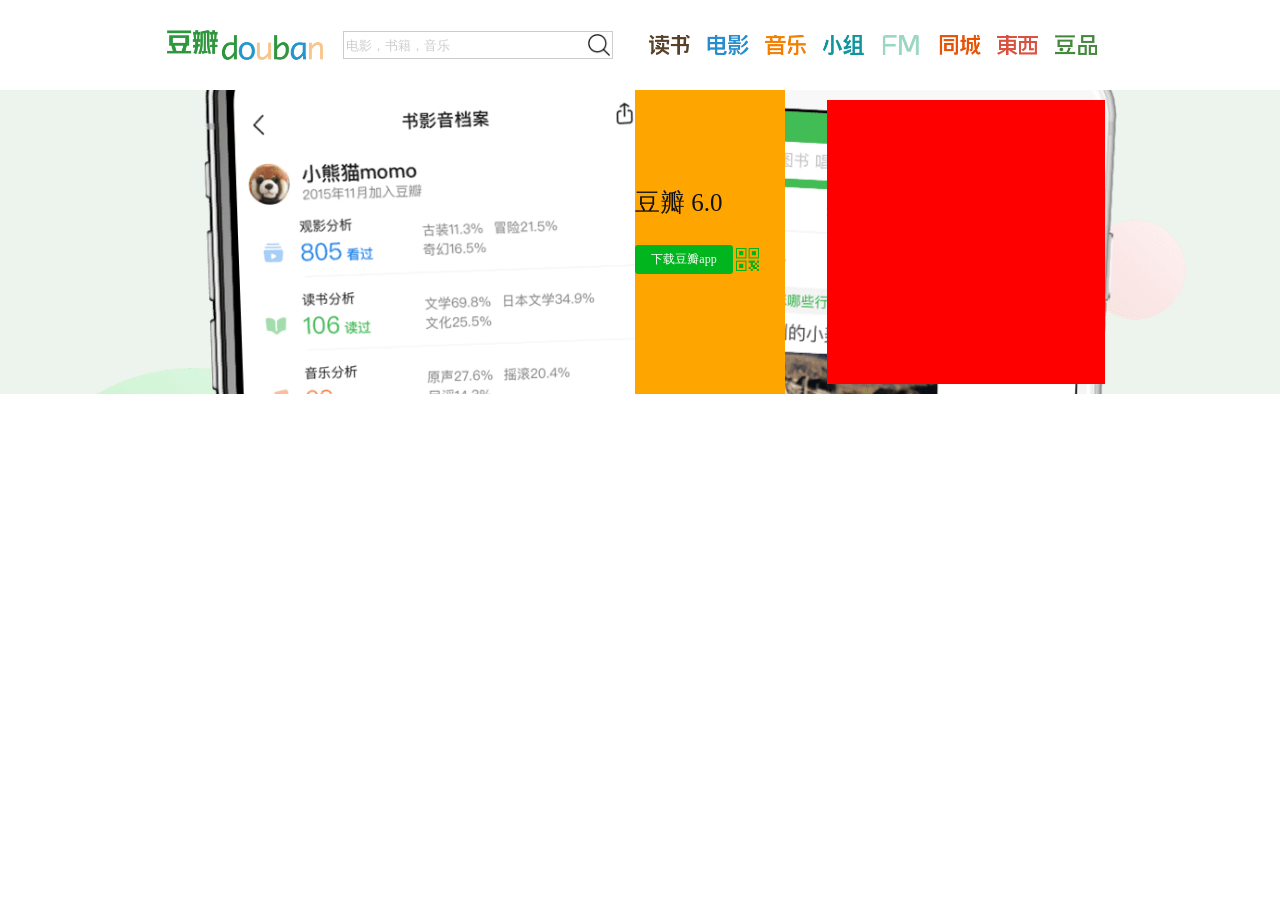
==== douban/index.html @ 6b6f7827 "1.初始化提交代码" ====
<!DOCTYPE html>
<html lang="en">

<head>
    <meta charset="UTF-8">
    <meta name="viewport" content="width=device-width, initial-scale=1.0">
    <title>豆瓣</title>
    <link rel="stylesheet" href="css/reset.css">
    <link rel="stylesheet" href="css/index.css">
</head>

<body>
    <div class="header">
        <div class="logo">
            <h1><a href="https://www.douban.com/">豆瓣网</a></h1>
        </div>
        <div class="search">
            <div class="container"><input type="text" placeholder="电影，书籍，音乐"> <img src="image/search.png"></div>
        </div>
        <div class="nav clearfix">
            <a href="" class="read"></a>
            <a href="" class="moive"></a>
            <a href="" class="music"></a>
            <a href="" class="group"></a>
            <a href="" class="fm"></a>
            <a href="" class="sameCity"></a>
            <a href="" class="ting"></a>
            <a href="" class="doupin"></a>
        </div>
    </div>

    <div class="login clearfix">
        <div class="loginArea">

        </div>

        <div class="downloadArea">
            <h2>豆瓣 6.0</h2>
                <div class="download">下载豆瓣app</div>
                <img src="image/icon-qr-small.png" alt="" class="qr">
        </div>
    </div>

</body>

</html>
---- douban/css/index.css ----
.clearfix::after {
    content: '';

    /* 伪元素添加的标签是行内, 要求块 */
    display: block;
    clear: both;

    /* 为了兼容性 */
    height: 0;
    visibility: hidden;
}

.header {
    width: 946px;
    height: 32px;
    margin: 29px auto;
    font-size: 0;
}

.header .logo {
    float: left;
    width: 156px;
    height: 32px;
}

.header .logo a {
    display: block;
    height: 30px;
    margin: 1px auto;
    background-image: url(../image/logo_db.png);
    background-repeat: no-repeat;
    background-size: cover;
}

.header .search {
    float: left;
    width: 270px;
    height: 28px;
    margin: 2px 20px;
    background-color: blueviolet;
}

.header .search .container {
    height: 28px;
    position: relative;
}

.header .search .container input {
    display: block;
    height: 28px;
    width: 100%;
    box-sizing: border-box;
    outline-style: none;
    border: 1px solid #ccc;
    padding-right: 30px;
}

.header .search .container img {
    position: absolute;
    top: 2px;
    right: 2px;
    width: 24px;
    height: 24px;
}


input::placeholder {
    color: #ccc;
}

.header .nav {
    float: left;
    width: 480px;
    background-color: white;
    margin-top: 6px;
}

.header .nav a {
    float: left;
    height: 20px;
    width: 42px;
    margin-left: 16px;
    background-image: url(../image/nav_logo.png);
    background-repeat: no-repeat;
    background-size: cover;
}


.header .nav .read {
    background-color: brown;
    background-position: 0px 0px;
}

.header .nav .moive {
    background-position: -61px 0px;
}

.header .nav .music {
    background-position: -123px 0px;
}

.header .nav .group {
    background-position: -185px 0px;
}

.header .nav .fm {
    background-position: -247px 0px;
}

.header .nav .sameCity {
    background-position: -307px 0px;
}

.header .nav .ting {
    background-position: -369px 0px;
}

.header .nav .doupin {
    background-position: -432px 0px;
}

.login {
    background-color: #edf4ed;
    background-image: url(../image/banner-bg.jpg);
    background-repeat: no-repeat;
    background-size: cover;
}

.login .loginArea {
    float: right;
    width: 278px;
    height: 284px;
    margin: 10px 175px 10px 42px;
    background-color: red;
}

.login .downloadArea {
    float: right;
    height: 304px;
    width: 150px;
    background-color: orange;
}


.downloadArea h2 {
    margin-top: 100px;
    font-size: 25px;
    color: #111;
}

.downloadArea .download {
    float: left;
    border-radius: 3px;
    border: 2px solid #00B51D;
    background-color: #00B51D;
    color: white;
    width: 94px;
    height: 25px;
    line-height: 25px;
    font-size: 12px;
    text-align: center;
    margin-top: 30px;
}



.downloadArea img {
    margin-top: 30px;
    /* float: left; */
    width: 29px;
    height: 29px;
    position: relative;
}

.downloadArea img::after {
    content: url(../image/qrcode.png);
    position: absolute;
    top: 0;
    left: 0;
    width: 80px;
    height: 80px;

}
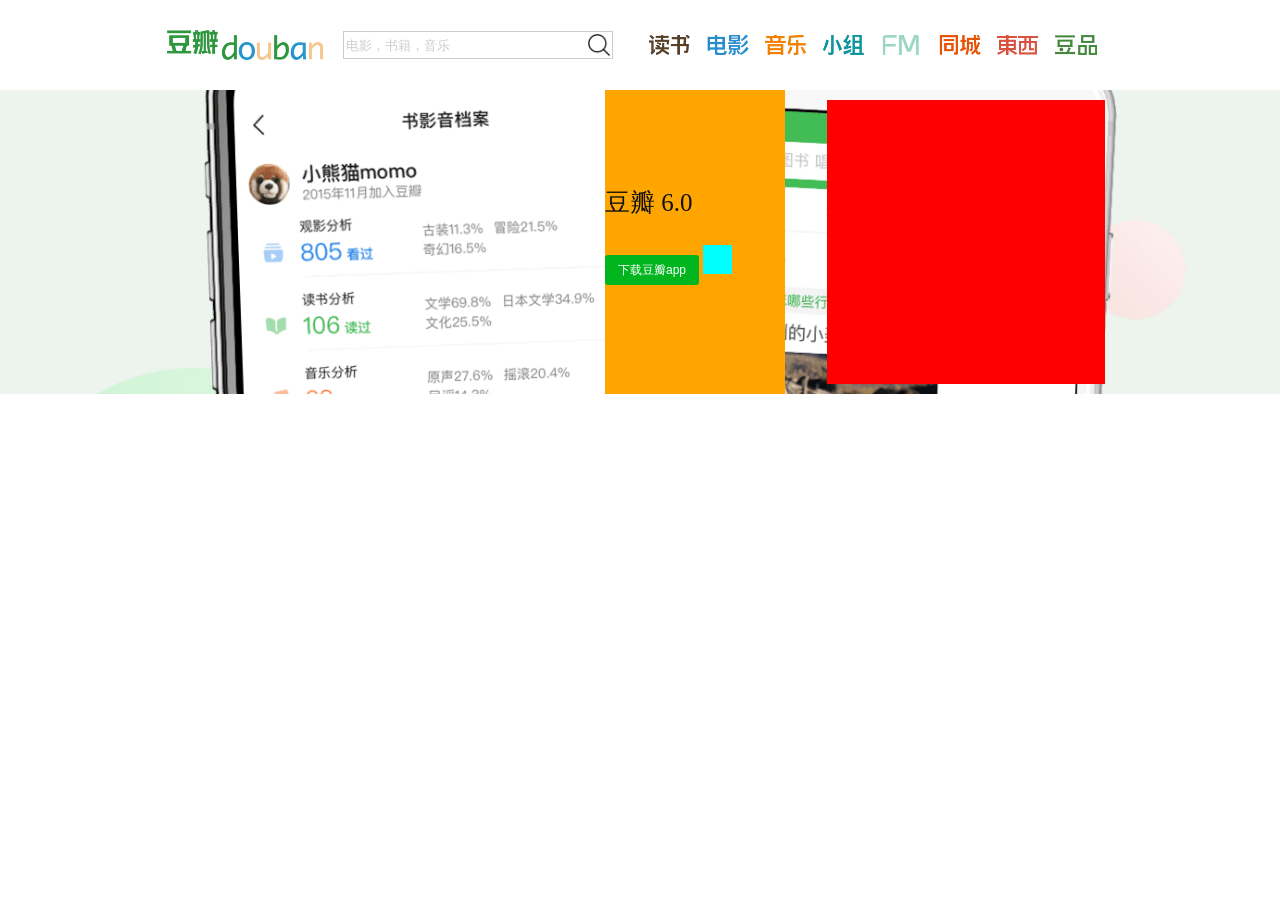
==== commit 44f78ba6: "1.调整二维码区域" ====
--- a/douban/index.html
+++ b/douban/index.html
@@ -36,8 +36,11 @@
 
         <div class="downloadArea">
             <h2>豆瓣 6.0</h2>
-                <div class="download">下载豆瓣app</div>
-                <img src="image/icon-qr-small.png" alt="" class="qr">
+                <button class="download"> 下载豆瓣app </button>
+                <div class="qr">
+                    <!-- <img src="image/icon-qr-small.png" alt="" class="qr">
+                    <div class="bigQr"></div> -->
+                </div>
         </div>
     </div>
 
--- a/douban/css/index.css
+++ b/douban/css/index.css
@@ -137,7 +137,7 @@
 .login .downloadArea {
     float: right;
     height: 304px;
-    width: 150px;
+    width: 180px;
     background-color: orange;
 }
 
@@ -149,35 +149,32 @@
 }
 
 .downloadArea .download {
-    float: left;
+    display: inline-block;
     border-radius: 3px;
-    border: 2px solid #00B51D;
     background-color: #00B51D;
     color: white;
     width: 94px;
-    height: 25px;
-    line-height: 25px;
+    height: 30px;
+    line-height: 30px;
     font-size: 12px;
     text-align: center;
     margin-top: 30px;
 }
 
+.downloadArea .qr{
+    display: inline-block;
+    background-color:aqua ;
+    margin-top: 30px;
+    width: 29px;
+    height: 29px;
+}
 
 
 .downloadArea img {
-    margin-top: 30px;
+    /* margin-top: 30px; */
     /* float: left; */
     width: 29px;
     height: 29px;
     position: relative;
 }
 
-.downloadArea img::after {
-    content: url(../image/qrcode.png);
-    position: absolute;
-    top: 0;
-    left: 0;
-    width: 80px;
-    height: 80px;
-
-}
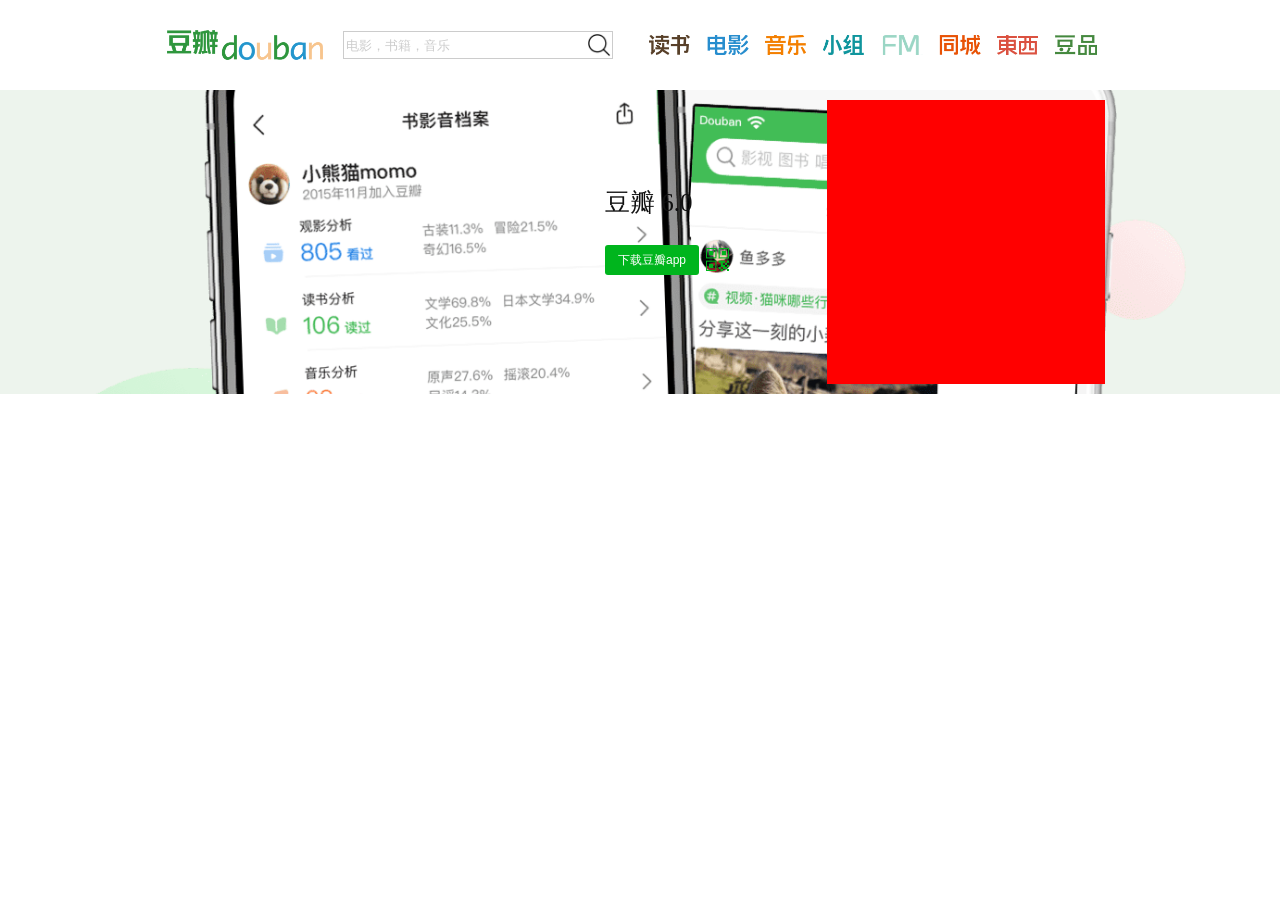
==== commit d7578409: "1.完成二维码扫描部分" ====
--- a/douban/index.html
+++ b/douban/index.html
@@ -38,8 +38,8 @@
             <h2>豆瓣 6.0</h2>
                 <button class="download"> 下载豆瓣app </button>
                 <div class="qr">
-                    <!-- <img src="image/icon-qr-small.png" alt="" class="qr">
-                    <div class="bigQr"></div> -->
+                    <img src="image/icon-qr-small.png" alt="" class="samlQr">
+                    <div class="bigQr"></div>
                 </div>
         </div>
     </div>
--- a/douban/css/index.css
+++ b/douban/css/index.css
@@ -138,7 +138,6 @@
     float: right;
     height: 304px;
     width: 180px;
-    background-color: orange;
 }
 
 
@@ -163,10 +162,9 @@
 
 .downloadArea .qr{
     display: inline-block;
-    background-color:aqua ;
     margin-top: 30px;
-    width: 29px;
-    height: 29px;
+    vertical-align:top;
+    position: relative;
 }
 
 
@@ -175,6 +173,21 @@
     /* float: left; */
     width: 29px;
     height: 29px;
-    position: relative;
+    cursor: pointer;
 }
 
+.samlQr:hover + .bigQr{
+   display: block;
+}
+
+.downloadArea .bigQr {
+    position: absolute;
+    top: 0;
+    left: 0;
+    width: 80px;
+    height: 80px;
+    background-image: url(../image/qrcode.png);
+    background-repeat: no-repeat;
+    background-size: contain;
+    display: none;
+}
